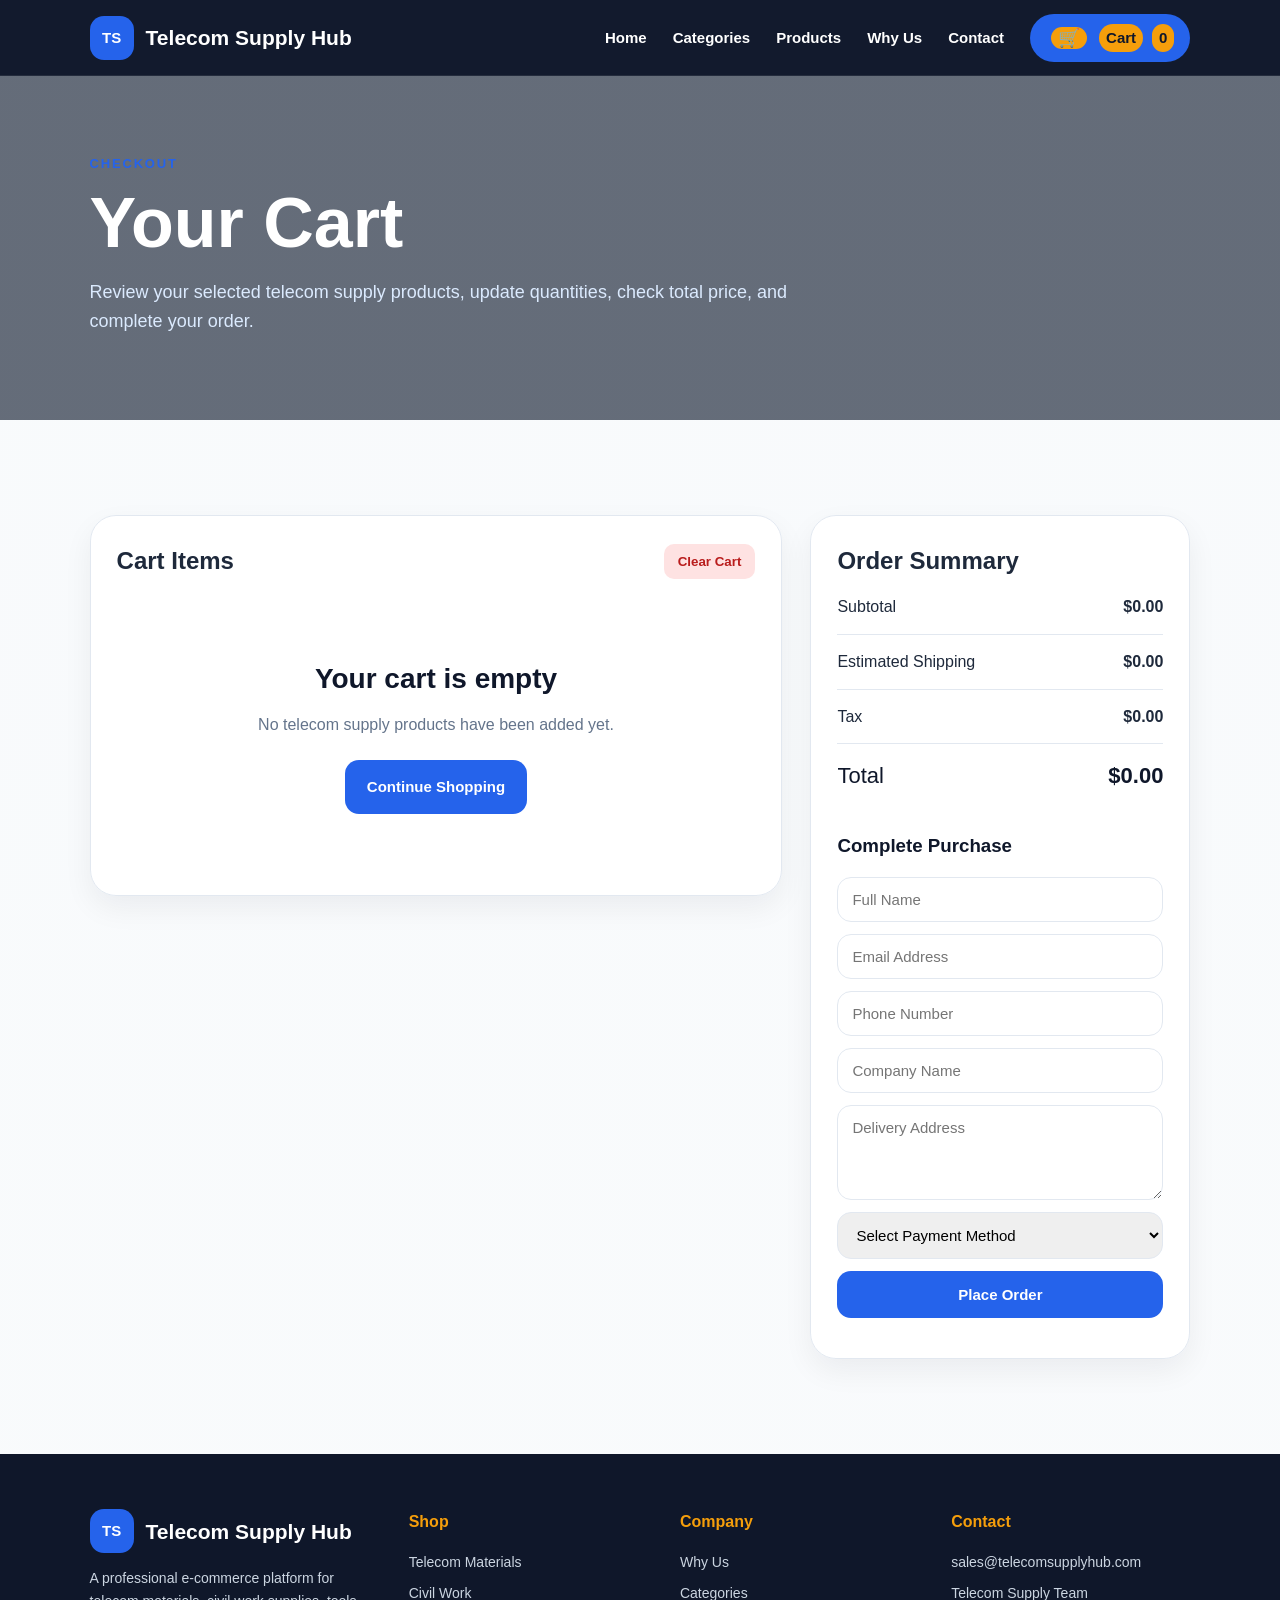
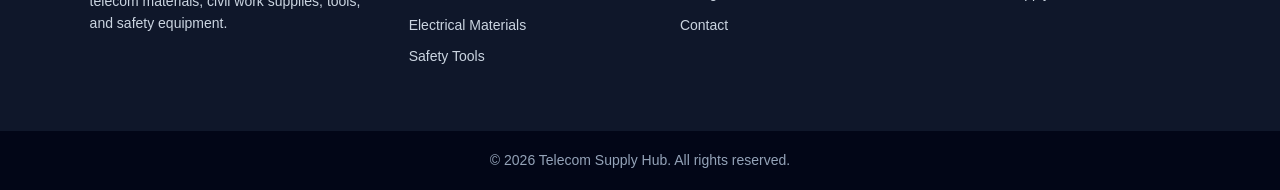
==== cart.html @ cbcdbc83 "third commit" ====
<!DOCTYPE html>
<html lang="en">
<head>
  <meta charset="UTF-8" />
  <meta name="viewport" content="width=device-width, initial-scale=1.0" />
  <title>Your Cart - Telecom Supply Hub</title>
  <link rel="stylesheet" href="style.css" />
</head>
<body>
  <header class="topbar">
    <a href="index.html" class="logo">
      <span class="logo-mark">TS</span>
      <span>Telecom Supply Hub</span>
    </a>

    <nav class="nav-links" id="navLinks">
      <a href="index.html#home">Home</a>
      <a href="index.html#categories">Categories</a>
      <a href="index.html#products">Products</a>
      <a href="index.html#why-us">Why Us</a>
      <a href="index.html#contact">Contact</a>
      <a href="cart.html" class="cart-link"><span class="cart-icon">🛒</span><span class="cart-text">Cart</span><span id="cartCount">0</span></a>
    </nav>

    <button class="menu-btn" id="menuBtn">☰</button>
  </header>

  <main>
    <section class="cart-hero">
      <div>
        <p class="eyebrow">Checkout</p>
        <h1>Your Cart</h1>
        <p>Review your selected telecom supply products, update quantities, check total price, and complete your order.</p>
      </div>
    </section>

    <section class="section cart-page-section">
      <div class="cart-layout">
        <div class="cart-items-panel">
          <div class="cart-panel-header">
            <h2>Cart Items</h2>
            <button class="clear-cart-btn" id="clearCartBtn">Clear Cart</button>
          </div>
          <div id="cartItemsContainer"></div>
        </div>

        <aside class="checkout-panel">
          <h2>Order Summary</h2>
          <div class="summary-row"><span>Subtotal</span><strong id="subtotalPrice">$0</strong></div>
          <div class="summary-row"><span>Estimated Shipping</span><strong id="shippingPrice">$0</strong></div>
          <div class="summary-row"><span>Tax</span><strong id="taxPrice">$0</strong></div>
          <div class="summary-total"><span>Total</span><strong id="totalPrice">$0</strong></div>

          <form class="checkout-form" id="checkoutForm">
            <h3>Complete Purchase</h3>
            <input type="text" placeholder="Full Name" required />
            <input type="email" placeholder="Email Address" required />
            <input type="tel" placeholder="Phone Number" required />
            <input type="text" placeholder="Company Name" />
            <textarea placeholder="Delivery Address" required></textarea>
            <select required>
              <option value="">Select Payment Method</option>
              <option>Cash on Delivery</option>
              <option>Bank Transfer</option>
              <option>Credit Card</option>
            </select>
            <button type="submit" class="btn btn-primary checkout-btn">Place Order</button>
          </form>

          <p class="checkout-note" id="checkoutNote"></p>
        </aside>
      </div>
    </section>
  </main>

  <footer class="footer">
    <div>
      <div class="logo footer-logo"><span class="logo-mark">TS</span><span>Telecom Supply Hub</span></div>
      <p>A professional e-commerce platform for telecom materials, civil work supplies, tools, and safety equipment.</p>
    </div>
    <div><h4>Shop</h4><a href="index.html#products">Telecom Materials</a><a href="index.html#products">Civil Work</a><a href="index.html#products">Electrical Materials</a><a href="index.html#products">Safety Tools</a></div>
    <div><h4>Company</h4><a href="index.html#why-us">Why Us</a><a href="index.html#categories">Categories</a><a href="index.html#contact">Contact</a></div>
    <div><h4>Contact</h4><p>sales@telecomsupplyhub.com</p><p>Telecom Supply Team</p></div>
  </footer>

  <div class="footer-bottom">© 2026 Telecom Supply Hub. All rights reserved.</div>
  <script src="script.js"></script>
</body>
</html>
---- style.css ----
* {
  margin: 0;
  padding: 0;
  box-sizing: border-box;
}

:root {
  --primary: #0f172a;
  --secondary: #2563eb;
  --accent: #f59e0b;
  --success: #16a34a;
  --light: #f8fafc;
  --text: #1e293b;
  --muted: #64748b;
  --white: #ffffff;
  --border: #e2e8f0;
  --shadow: 0 20px 45px rgba(15, 23, 42, 0.12);
}

html {
  scroll-behavior: smooth;
}

body {
  font-family: Arial, Helvetica, sans-serif;
  background:
    linear-gradient(rgba(248, 250, 252, 0.94), rgba(248, 250, 252, 0.94)),
    url("https://images.unsplash.com/photo-1497366754035-f200968a6e72?auto=format&fit=crop&w=1800&q=80");
  background-size: cover;
  background-position: center;
  background-attachment: fixed;
  color: var(--text);
  line-height: 1.6;
}

a {
  text-decoration: none;
  color: inherit;
}

.topbar {
  width: 100%;
  min-height: 76px;
  background: rgba(15, 23, 42, 0.96);
  backdrop-filter: blur(14px);
  border-bottom: 1px solid rgba(255, 255, 255, 0.08);
  display: flex;
  align-items: center;
  justify-content: space-between;
  padding: 0 7%;
  position: fixed;
  top: 0;
  left: 0;
  z-index: 1000;
}

.logo {
  display: flex;
  align-items: center;
  gap: 12px;
  font-weight: 800;
  color: var(--white);
  font-size: 21px;
}

.logo-mark {
  width: 44px;
  height: 44px;
  border-radius: 14px;
  background: var(--secondary);
  display: grid;
  place-items: center;
  color: var(--white);
  font-weight: 900;
  font-size: 15px;
}

.nav-links {
  display: flex;
  align-items: center;
  gap: 26px;
  font-size: 15px;
  font-weight: 700;
  color: var(--white);
}

.nav-links a:hover {
  color: var(--accent);
}

.cart-link {
  background: var(--secondary);
  color: var(--white);
  padding: 10px 16px;
  border-radius: 999px;
}

.cart-link span {
  background: var(--accent);
  color: var(--primary);
  padding: 2px 7px;
  border-radius: 999px;
  margin-left: 5px;
}

.menu-btn {
  display: none;
  border: none;
  background: var(--secondary);
  color: var(--white);
  padding: 10px 13px;
  border-radius: 10px;
  font-size: 20px;
  cursor: pointer;
}

.hero {
  min-height: 100vh;
  padding: 150px 7% 90px;
  display: grid;
  grid-template-columns: 1.05fr 0.95fr;
  gap: 60px;
  align-items: center;
  background:
    linear-gradient(rgba(30, 41, 59, 0.62), rgba(30, 41, 59, 0.62)),
    url("https://images.unsplash.com/photo-1516321318423-f06f85e504b3?auto=format&fit=crop&w=1800&q=80");
  background-size: cover;
  background-position: center;
  color: var(--white);
}

.hero-badge {
  display: inline-flex;
  align-items: center;
  gap: 12px;
  background: rgba(255, 255, 255, 0.16);
  color: var(--white);
  border: 1px solid rgba(255, 255, 255, 0.34);
  padding: 12px 16px;
  border-radius: 18px;
  backdrop-filter: blur(14px);
  margin-bottom: 24px;
  box-shadow: 0 12px 28px rgba(15, 23, 42, 0.16);
}

.hero-badge-icon {
  width: 34px;
  height: 34px;
  display: grid;
  place-items: center;
  background: var(--success);
  border-radius: 50%;
  font-weight: 900;
  flex-shrink: 0;
}

.hero-badge strong,
.hero-badge small {
  display: block;
}

.hero-badge strong {
  font-size: 14px;
}

.hero-badge small {
  color: #dbeafe;
  font-size: 12px;
  margin-top: 2px;
}

.hero h1 {
  font-size: clamp(42px, 6vw, 76px);
  line-height: 1.05;
  letter-spacing: -2px;
  margin-bottom: 24px;
}

.hero p {
  max-width: 640px;
  font-size: 18px;
  color: #dbeafe;
  margin-bottom: 34px;
}

.hero-buttons {
  display: flex;
  flex-wrap: wrap;
  gap: 16px;
  margin-bottom: 38px;
}

.btn {
  display: inline-flex;
  align-items: center;
  justify-content: center;
  border: none;
  border-radius: 14px;
  padding: 15px 22px;
  font-size: 15px;
  font-weight: 800;
  cursor: pointer;
  transition: 0.25s ease;
}

.btn:hover {
  transform: translateY(-4px);
}

.btn-primary {
  background: var(--secondary);
  color: var(--white);
}

.btn-primary:hover {
  background: #1d4ed8;
}

.btn-secondary {
  background: var(--white);
  color: var(--secondary);
  border: 1px solid var(--border);
}

.hero-stats {
  display: grid;
  grid-template-columns: repeat(3, minmax(100px, 1fr));
  gap: 16px;
  max-width: 620px;
}

.stat-card,
.hero-card,
.supply-list div {
  background: rgba(255, 255, 255, 0.13);
  border: 1px solid rgba(255, 255, 255, 0.22);
  backdrop-filter: blur(10px);
}

.stat-card {
  border-radius: 18px;
  padding: 18px;
}

.stat-card strong {
  display: block;
  color: var(--accent);
  font-size: 28px;
}

.stat-card span,
.supply-list span {
  color: #dbeafe;
  font-size: 13px;
  font-weight: 700;
}

.hero-card {
  border-radius: 34px;
  padding: 30px;
  box-shadow: var(--shadow);
}

.hero-card-header {
  display: flex;
  justify-content: space-between;
  align-items: center;
  margin-bottom: 26px;
}

.hero-card-header span {
  background: var(--accent);
  color: var(--primary);
  padding: 8px 12px;
  border-radius: 999px;
  font-size: 12px;
  font-weight: 900;
}

.supply-list {
  display: grid;
  gap: 16px;
}

.supply-list div {
  border-radius: 18px;
  padding: 18px;
}

.supply-list strong {
  display: block;
  color: var(--white);
  margin-bottom: 4px;
}

.section {
  padding: 95px 7%;
}

.category-section {
  background:
    linear-gradient(rgba(248, 250, 252, 0.92), rgba(248, 250, 252, 0.92)),
    url("https://images.unsplash.com/photo-1486406146926-c627a92ad1ab?auto=format&fit=crop&w=1800&q=80");
  background-size: cover;
  background-position: center;
}

.section-title {
  max-width: 780px;
  margin-bottom: 45px;
}

.section-title.center {
  text-align: center;
  margin-left: auto;
  margin-right: auto;
}

.eyebrow {
  color: var(--secondary);
  text-transform: uppercase;
  font-weight: 900;
  letter-spacing: 1.8px;
  font-size: 13px;
  margin-bottom: 12px;
}

.section-title h2 {
  color: var(--primary);
  font-size: clamp(32px, 4vw, 48px);
  line-height: 1.12;
  margin-bottom: 16px;
  letter-spacing: -1px;
}

.section-title p,
.category-card p,
.product-info p {
  color: var(--muted);
  font-size: 15px;
}

.category-grid,
.product-grid,
.features-grid {
  display: grid;
  grid-template-columns: repeat(3, 1fr);
  gap: 22px;
}

.category-card,
.product-card,
.filter-panel,
.cart-items-panel,
.checkout-panel {
  background: rgba(255, 255, 255, 0.94);
  border: 1px solid var(--border);
  box-shadow: 0 12px 30px rgba(7, 17, 31, 0.06);
  backdrop-filter: blur(10px);
}

.category-card {
  border-radius: 24px;
  padding: 28px;
  transition: 0.25s ease;
}

.category-card:hover,
.product-card:hover {
  transform: translateY(-8px);
  box-shadow: var(--shadow);
}

.category-icon {
  width: 58px;
  height: 58px;
  border-radius: 18px;
  display: grid;
  place-items: center;
  background: #eff6ff;
  color: var(--secondary);
  font-size: 27px;
  margin-bottom: 18px;
}

.category-card h3,
.product-info h3 {
  color: var(--primary);
  font-size: 22px;
  margin-bottom: 10px;
}

.products-section {
  background:
    linear-gradient(rgba(241, 245, 249, 0.90), rgba(241, 245, 249, 0.90)),
    url("https://images.unsplash.com/photo-1586528116311-ad8dd3c8310d?auto=format&fit=crop&w=1800&q=80");
  background-size: cover;
  background-position: center;
}

.shop-layout {
  display: grid;
  grid-template-columns: 280px 1fr;
  gap: 28px;
  align-items: start;
}

.filter-panel {
  border-radius: 24px;
  padding: 20px;
  position: sticky;
  top: 100px;
}

.search-box {
  width: 100%;
  padding: 14px 15px;
  border-radius: 14px;
  border: 1px solid var(--border);
  outline: none;
  margin-bottom: 18px;
  font-size: 15px;
}

.filter-list {
  display: grid;
  gap: 10px;
}

.filter-btn {
  border: none;
  text-align: left;
  background: #f8fafc;
  color: var(--text);
  padding: 13px 14px;
  border-radius: 14px;
  font-weight: 800;
  cursor: pointer;
  transition: 0.25s ease;
}

.filter-btn.active,
.filter-btn:hover {
  background: var(--secondary);
  color: var(--white);
}

.product-card {
  border-radius: 26px;
  overflow: hidden;
  transition: 0.25s ease;
  display: flex;
  flex-direction: column;
  min-height: 520px;
}

.product-img {
  height: 220px;
  background-color: #e2e8f0;
  background-repeat: no-repeat;
  background-size: cover;
  background-position: center;
  flex-shrink: 0;
}

.product-info {
  padding: 22px;
  display: flex;
  flex-direction: column;
  flex-grow: 1;
}

.product-tag {
  display: inline-block;
  width: fit-content;
  background: #eff6ff;
  color: var(--secondary);
  border-radius: 999px;
  padding: 6px 10px;
  font-size: 12px;
  font-weight: 900;
  margin-bottom: 12px;
}

.product-info h3 {
  min-height: 54px;
}

.product-info p {
  min-height: 70px;
  margin-bottom: 16px;
}

.product-purchase {
  margin-top: auto;
}

.product-qty-row {
  display: flex;
  align-items: center;
  justify-content: space-between;
  gap: 14px;
  margin-bottom: 14px;
}

.product-qty-row label {
  color: var(--muted);
  font-weight: 800;
  font-size: 13px;
}

.product-qty {
  width: 82px;
  border: 1px solid var(--border);
  border-radius: 12px;
  padding: 10px;
  outline: none;
  font-weight: 800;
  color: var(--primary);
}

.product-bottom {
  display: flex;
  align-items: center;
  justify-content: space-between;
  gap: 16px;
}

.product-bottom strong {
  color: var(--accent);
  font-size: 21px;
  white-space: nowrap;
}

.add-cart-btn {
  border: none;
  background: var(--secondary);
  color: var(--white);
  padding: 10px 13px;
  border-radius: 12px;
  cursor: pointer;
  font-weight: 800;
  transition: 0.25s ease;
  white-space: nowrap;
}

.add-cart-btn:hover,
.add-cart-btn.added {
  background: var(--accent);
  color: var(--primary);
}

.why-us {
  background:
    linear-gradient(rgba(30, 41, 59, 0.88), rgba(30, 41, 59, 0.88)),
    url("https://images.unsplash.com/photo-1581091226825-a6a2a5aee158?auto=format&fit=crop&w=1800&q=80");
  background-size: cover;
  background-position: center;
  color: var(--white);
}

.why-us .section-title h2,
.why-us .section-title p {
  color: var(--white);
}

.feature-card {
  background: rgba(255, 255, 255, 0.10);
  border: 1px solid rgba(255, 255, 255, 0.18);
  border-radius: 24px;
  padding: 28px;
  backdrop-filter: blur(10px);
}

.feature-card span {
  font-size: 32px;
  display: block;
  margin-bottom: 18px;
}

.feature-card h3 {
  color: var(--white);
}

.feature-card p {
  color: #dbeafe;
}

.cta {
  margin: 90px 7%;
  border-radius: 34px;
  padding: 65px;
  background:
    linear-gradient(rgba(37, 99, 235, 0.88), rgba(15, 23, 42, 0.88)),
    url("https://images.unsplash.com/photo-1516321318423-f06f85e504b3?auto=format&fit=crop&w=1800&q=80");
  background-size: cover;
  background-position: center;
  color: var(--white);
  display: grid;
  grid-template-columns: 1fr auto;
  align-items: center;
  gap: 30px;
  box-shadow: var(--shadow);
}

.cta h2 {
  font-size: clamp(30px, 4vw, 48px);
  line-height: 1.12;
  margin-bottom: 12px;
}

.cta p {
  color: #dbeafe;
  max-width: 720px;
}

.footer {
  background: var(--primary);
  color: var(--white);
  padding: 55px 7%;
  display: grid;
  grid-template-columns: 1.2fr repeat(3, 1fr);
  gap: 32px;
}

.footer-logo {
  color: var(--white);
  margin-bottom: 14px;
}

.footer h4 {
  margin-bottom: 16px;
  color: var(--accent);
}

.footer p,
.footer a {
  color: #cbd5e1;
  display: block;
  margin-bottom: 9px;
  font-size: 14px;
}

.footer-bottom {
  background: #020617;
  color: #94a3b8;
  padding: 18px 7%;
  text-align: center;
  font-size: 14px;
}

.hidden {
  display: none !important;
}

.cart-hero {
  min-height: 420px;
  padding: 150px 7% 80px;
  display: flex;
  align-items: center;
  background:
    linear-gradient(rgba(30, 41, 59, 0.68), rgba(30, 41, 59, 0.68)),
    url("https://images.unsplash.com/photo-1586528116311-ad8dd3c8310d?auto=format&fit=crop&w=1800&q=80");
  background-size: cover;
  background-position: center;
  color: var(--white);
}

.cart-hero h1 {
  font-size: clamp(42px, 6vw, 70px);
  line-height: 1.05;
  margin-bottom: 18px;
}

.cart-hero p:not(.eyebrow) {
  max-width: 760px;
  color: #dbeafe;
  font-size: 18px;
}

.cart-page-section {
  background:
    linear-gradient(rgba(248, 250, 252, 0.92), rgba(248, 250, 252, 0.92)),
    url("https://images.unsplash.com/photo-1586528116311-ad8dd3c8310d?auto=format&fit=crop&w=1800&q=80");
  background-size: cover;
  background-position: center;
}

.cart-layout {
  display: grid;
  grid-template-columns: minmax(0, 1fr) 380px;
  gap: 28px;
  align-items: start;
}

.cart-items-panel,
.checkout-panel {
  border-radius: 26px;
  padding: 26px;
}

.cart-panel-header {
  display: flex;
  justify-content: space-between;
  gap: 15px;
  align-items: center;
  margin-bottom: 22px;
}

.clear-cart-btn,
.remove-item-btn,
.quantity-btn {
  border: none;
  cursor: pointer;
  font-weight: 800;
  border-radius: 10px;
}

.clear-cart-btn {
  background: #fee2e2;
  color: #b91c1c;
  padding: 10px 14px;
}

.cart-item {
  display: grid;
  grid-template-columns: 120px 1fr auto;
  gap: 18px;
  align-items: center;
  padding: 18px 0;
  border-bottom: 1px solid var(--border);
}

.cart-item:last-child {
  border-bottom: none;
}

.cart-item-img {
  height: 95px;
  border-radius: 18px;
  background-color: #e2e8f0;
  background-repeat: no-repeat;
  background-size: cover;
  background-position: center;
}

.cart-item h3 {
  color: var(--primary);
  margin-bottom: 6px;
}

.cart-item p {
  color: var(--muted);
  font-size: 14px;
}

.cart-item-price {
  color: var(--accent);
  font-size: 20px;
  font-weight: 900;
  margin-top: 8px;
}

.cart-item-line-total {
  color: var(--primary);
  font-weight: 900;
  margin-top: 4px;
}

.cart-actions {
  display: flex;
  flex-direction: column;
  gap: 12px;
  align-items: flex-end;
}

.quantity-control {
  display: flex;
  align-items: center;
  gap: 9px;
  background: #f8fafc;
  border: 1px solid var(--border);
  border-radius: 999px;
  padding: 6px;
}

.quantity-btn {
  width: 28px;
  height: 28px;
  background: var(--secondary);
  color: var(--white);
}

.remove-item-btn {
  background: #f1f5f9;
  color: #64748b;
  padding: 9px 12px;
}

.empty-cart {
  text-align: center;
  padding: 55px 20px;
}

.empty-cart h3 {
  color: var(--primary);
  font-size: 28px;
  margin-bottom: 10px;
}

.empty-cart p {
  color: var(--muted);
  margin-bottom: 22px;
}

.summary-row,
.summary-total {
  display: flex;
  justify-content: space-between;
  align-items: center;
  padding: 14px 0;
  border-bottom: 1px solid var(--border);
}

.summary-total {
  border-bottom: none;
  font-size: 22px;
  color: var(--primary);
}

.checkout-form {
  display: grid;
  gap: 12px;
  margin-top: 24px;
}

.checkout-form h3 {
  color: var(--primary);
  margin-bottom: 4px;
}

.checkout-form input,
.checkout-form textarea,
.checkout-form select {
  width: 100%;
  border: 1px solid var(--border);
  border-radius: 14px;
  padding: 13px 14px;
  font-size: 15px;
  font-family: inherit;
  outline: none;
}

.checkout-form textarea {
  min-height: 95px;
  resize: vertical;
}

.checkout-note {
  margin-top: 14px;
  color: #16a34a;
  font-weight: 800;
}

@media (max-width: 1100px) {
  .hero,
  .cta {
    grid-template-columns: 1fr;
  }

  .category-grid,
  .product-grid,
  .features-grid {
    grid-template-columns: repeat(2, 1fr);
  }

  .shop-layout,
  .cart-layout {
    grid-template-columns: 1fr;
  }

  .filter-panel {
    position: static;
  }
}

@media (max-width: 768px) {
  body {
    background-attachment: scroll;
  }

  .topbar {
    padding: 14px 5%;
  }

  .menu-btn {
    display: block;
  }

  .nav-links {
    position: absolute;
    top: 76px;
    left: 5%;
    right: 5%;
    background: var(--primary);
    border: 1px solid rgba(255, 255, 255, 0.12);
    border-radius: 20px;
    padding: 20px;
    flex-direction: column;
    align-items: stretch;
    box-shadow: var(--shadow);
    display: none;
  }

  .nav-links.show {
    display: flex;
  }

  .hero {
    padding: 125px 5% 60px;
  }

  .hero-stats,
  .category-grid,
  .product-grid,
  .features-grid,
  .footer {
    grid-template-columns: 1fr;
  }

  .section {
    padding: 70px 5%;
  }

  .product-img {
    height: 240px;
  }

  .cta {
    margin: 60px 5%;
    padding: 36px 24px;
  }
}

@media (max-width: 600px) {
  .cart-item {
    grid-template-columns: 1fr;
  }

  .cart-item-img {
    height: 180px;
  }

  .cart-actions {
    align-items: flex-start;
  }

  .cart-panel-header {
    flex-direction: column;
    align-items: flex-start;
  }
}

/* ================================
   FINAL UPDATE: CART ICON, ELECTRICAL, MOBILE COMPACT GRID
================================ */

.cart-link {
  display: inline-flex;
  align-items: center;
  gap: 7px;
}

.cart-icon {
  font-size: 18px;
  line-height: 1;
}

.cart-link #cartCount {
  margin-left: 2px;
}

@media (max-width: 768px) {
  .filter-list {
    grid-template-columns: repeat(2, 1fr);
  }

  .filter-btn {
    text-align: center;
    padding: 11px 9px;
    font-size: 13px;
  }

  .product-grid {
    grid-template-columns: repeat(2, minmax(0, 1fr));
    gap: 14px;
  }

  .product-card {
    min-height: 390px;
    border-radius: 18px;
  }

  .product-img {
    height: 135px;
  }

  .product-info {
    padding: 14px;
  }

  .product-tag {
    font-size: 10px;
    padding: 5px 8px;
    margin-bottom: 8px;
  }

  .product-info h3 {
    font-size: 16px;
    min-height: 40px;
    margin-bottom: 7px;
  }

  .product-info p {
    font-size: 12px;
    min-height: 58px;
    margin-bottom: 10px;
  }

  .product-qty-row {
    gap: 8px;
    margin-bottom: 10px;
  }

  .product-qty-row label {
    font-size: 11px;
  }

  .product-qty {
    width: 58px;
    padding: 7px;
    border-radius: 9px;
  }

  .product-bottom {
    flex-direction: column;
    align-items: stretch;
    gap: 8px;
  }

  .product-bottom strong {
    font-size: 17px;
  }

  .add-cart-btn {
    width: 100%;
    padding: 9px;
    font-size: 12px;
  }
}

@media (max-width: 420px) {
  .product-grid {
    gap: 10px;
  }

  .product-card {
    min-height: 365px;
  }

  .product-img {
    height: 115px;
  }

  .product-info h3 {
    font-size: 14px;
  }

  .product-info p {
    font-size: 11px;
  }
}


/* ================================
   PRODUCTS PAGINATION
================================ */

.pagination-controls {
  margin-top: 34px;
  display: flex;
  justify-content: center;
  align-items: center;
  gap: 14px;
  grid-column: 2;
}

.page-numbers {
  display: flex;
  align-items: center;
  gap: 8px;
}

.page-arrow,
.page-number {
  border: none;
  background: rgba(255, 255, 255, 0.96);
  color: var(--primary);
  border: 1px solid var(--border);
  width: 44px;
  height: 44px;
  border-radius: 14px;
  cursor: pointer;
  font-weight: 900;
  box-shadow: 0 10px 22px rgba(15, 23, 42, 0.08);
  transition: 0.25s ease;
}

.page-arrow:hover,
.page-number:hover,
.page-number.active {
  background: var(--secondary);
  color: var(--white);
  transform: translateY(-3px);
}

.page-arrow:disabled {
  opacity: 0.45;
  cursor: not-allowed;
  transform: none;
}

@media (max-width: 1100px) {
  .pagination-controls {
    grid-column: 1;
  }
}

@media (max-width: 768px) {
  .pagination-controls {
    margin-top: 24px;
    gap: 10px;
  }

  .page-arrow,
  .page-number {
    width: 38px;
    height: 38px;
    border-radius: 12px;
    font-size: 13px;
  }
}

/* =========================================
   MOBILE OPTIMIZATION 425px AND BELOW
========================================= */

@media (max-width: 425px) {

  body {
    overflow-x: hidden;
  }

  /* ================= NAVBAR ================= */

  .topbar {
    min-height: 70px;
    padding: 12px 4%;
  }

  .logo {
    gap: 8px;
    font-size: 16px;
  }

  .logo-mark {
    width: 38px;
    height: 38px;
    font-size: 13px;
    border-radius: 12px;
  }

  .menu-btn {
    padding: 8px 11px;
    font-size: 18px;
  }

  .nav-links {
    top: 72px;
    left: 4%;
    right: 4%;
    padding: 18px;
    gap: 16px;
  }

  .cart-link {
    justify-content: center;
    width: 100%;
  }

  /* ================= HERO ================= */

  .hero {
    padding: 110px 4% 50px;
    gap: 35px;
  }

  .hero-badge {
    width: 100%;
    padding: 10px 12px;
    border-radius: 14px;
    gap: 10px;
    align-items: flex-start;
  }

  .hero-badge strong {
    font-size: 12px;
  }

  .hero-badge small {
    font-size: 10px;
    line-height: 1.5;
  }

  .hero-badge-icon {
    width: 28px;
    height: 28px;
    font-size: 12px;
  }

  .hero h1 {
    font-size: 34px;
    line-height: 1.15;
    letter-spacing: -1px;
    margin-bottom: 18px;
  }

  .hero p {
    font-size: 14px;
    line-height: 1.8;
    margin-bottom: 26px;
  }

  .hero-buttons {
    flex-direction: column;
    gap: 12px;
    margin-bottom: 28px;
  }

  .btn {
    width: 100%;
    padding: 13px;
    font-size: 14px;
  }

  .hero-stats {
    grid-template-columns: 1fr;
    gap: 12px;
  }

  .stat-card {
    padding: 16px;
    text-align: center;
  }

  .stat-card strong {
    font-size: 24px;
  }

  .hero-card {
    padding: 20px;
    border-radius: 24px;
  }

  .hero-card-header {
    flex-direction: column;
    align-items: flex-start;
    gap: 10px;
  }

  .supply-list div {
    padding: 15px;
  }

  /* ================= GENERAL ================= */

  .section {
    padding: 60px 4%;
  }

  .section-title {
    margin-bottom: 32px;
  }

  .section-title h2 {
    font-size: 28px;
    line-height: 1.2;
  }

  .section-title p {
    font-size: 14px;
    line-height: 1.7;
  }

  .eyebrow {
    font-size: 11px;
    letter-spacing: 1px;
  }

  /* ================= CATEGORIES ================= */

  .category-grid {
    grid-template-columns: 1fr;
    gap: 16px;
  }

  .category-card {
    padding: 22px;
    border-radius: 20px;
  }

  .category-card h3 {
    font-size: 20px;
  }

  .category-card p {
    font-size: 14px;
  }

  .category-icon {
    width: 52px;
    height: 52px;
    font-size: 24px;
  }

  /* ================= FILTERS ================= */

  .filter-panel {
    padding: 16px;
    border-radius: 20px;
  }

  .search-box {
    padding: 12px 14px;
    font-size: 14px;
  }

  .filter-list {
    grid-template-columns: 1fr;
    gap: 10px;
  }

  .filter-btn {
    font-size: 13px;
    padding: 12px;
    border-radius: 12px;
  }

  /* ================= PRODUCTS ================= */

  .product-grid {
    grid-template-columns: 1fr;
    gap: 18px;
  }

  .product-card {
    min-height: auto;
    border-radius: 20px;
  }

  .product-img {
    height: 220px;
  }

  .product-info {
    padding: 18px;
  }

  .product-tag {
    font-size: 11px;
  }

  .product-info h3 {
    font-size: 20px;
    min-height: auto;
    margin-bottom: 10px;
  }

  .product-info p {
    font-size: 13px;
    min-height: auto;
    line-height: 1.7;
    margin-bottom: 16px;
  }

  .product-qty-row {
    flex-direction: column;
    align-items: flex-start;
    gap: 8px;
  }

  .product-qty {
    width: 100%;
  }

  .product-bottom {
    flex-direction: column;
    align-items: stretch;
    gap: 12px;
  }

  .product-bottom strong {
    font-size: 22px;
    text-align: center;
  }

  .add-cart-btn {
    width: 100%;
    padding: 12px;
    font-size: 14px;
  }

  /* ================= PAGINATION ================= */

  .pagination-controls {
    flex-wrap: wrap;
    gap: 10px;
    margin-top: 24px;
  }

  .page-numbers {
    flex-wrap: wrap;
    justify-content: center;
  }

  .page-arrow,
  .page-number {
    width: 36px;
    height: 36px;
    font-size: 12px;
    border-radius: 10px;
  }

  /* ================= WHY US ================= */

  .features-grid {
    grid-template-columns: 1fr;
    gap: 16px;
  }

  .feature-card {
    padding: 22px;
    border-radius: 20px;
  }

  .feature-card h3 {
    font-size: 20px;
  }

  .feature-card p {
    font-size: 14px;
  }

  /* ================= CTA ================= */

  .cta {
    margin: 50px 4%;
    padding: 28px 20px;
    border-radius: 24px;
    text-align: center;
  }

  .cta h2 {
    font-size: 28px;
  }

  .cta p {
    font-size: 14px;
    line-height: 1.7;
  }

  /* ================= FOOTER ================= */

  .footer {
    grid-template-columns: 1fr;
    gap: 28px;
    padding: 45px 4%;
    text-align: center;
  }

  .footer-logo {
    justify-content: center;
  }

  .footer h4 {
    margin-bottom: 12px;
  }

  .footer-bottom {
    padding: 16px 4%;
    font-size: 12px;
  }

  /* ================= CART PAGE ================= */

  .cart-hero {
    padding: 120px 4% 60px;
  }

  .cart-hero h1 {
    font-size: 34px;
  }

  .cart-hero p {
    font-size: 14px;
  }

  .cart-items-panel,
  .checkout-panel {
    padding: 18px;
    border-radius: 20px;
  }

  .cart-item {
    gap: 14px;
    padding: 16px 0;
  }

  .cart-item-img {
    height: 170px;
  }

  .cart-item h3 {
    font-size: 18px;
  }

  .cart-item-price,
  .cart-item-line-total {
    font-size: 18px;
  }

  .summary-total {
    font-size: 20px;
  }

  .checkout-form input,
  .checkout-form textarea,
  .checkout-form select {
    font-size: 14px;
    padding: 12px;
  }
}
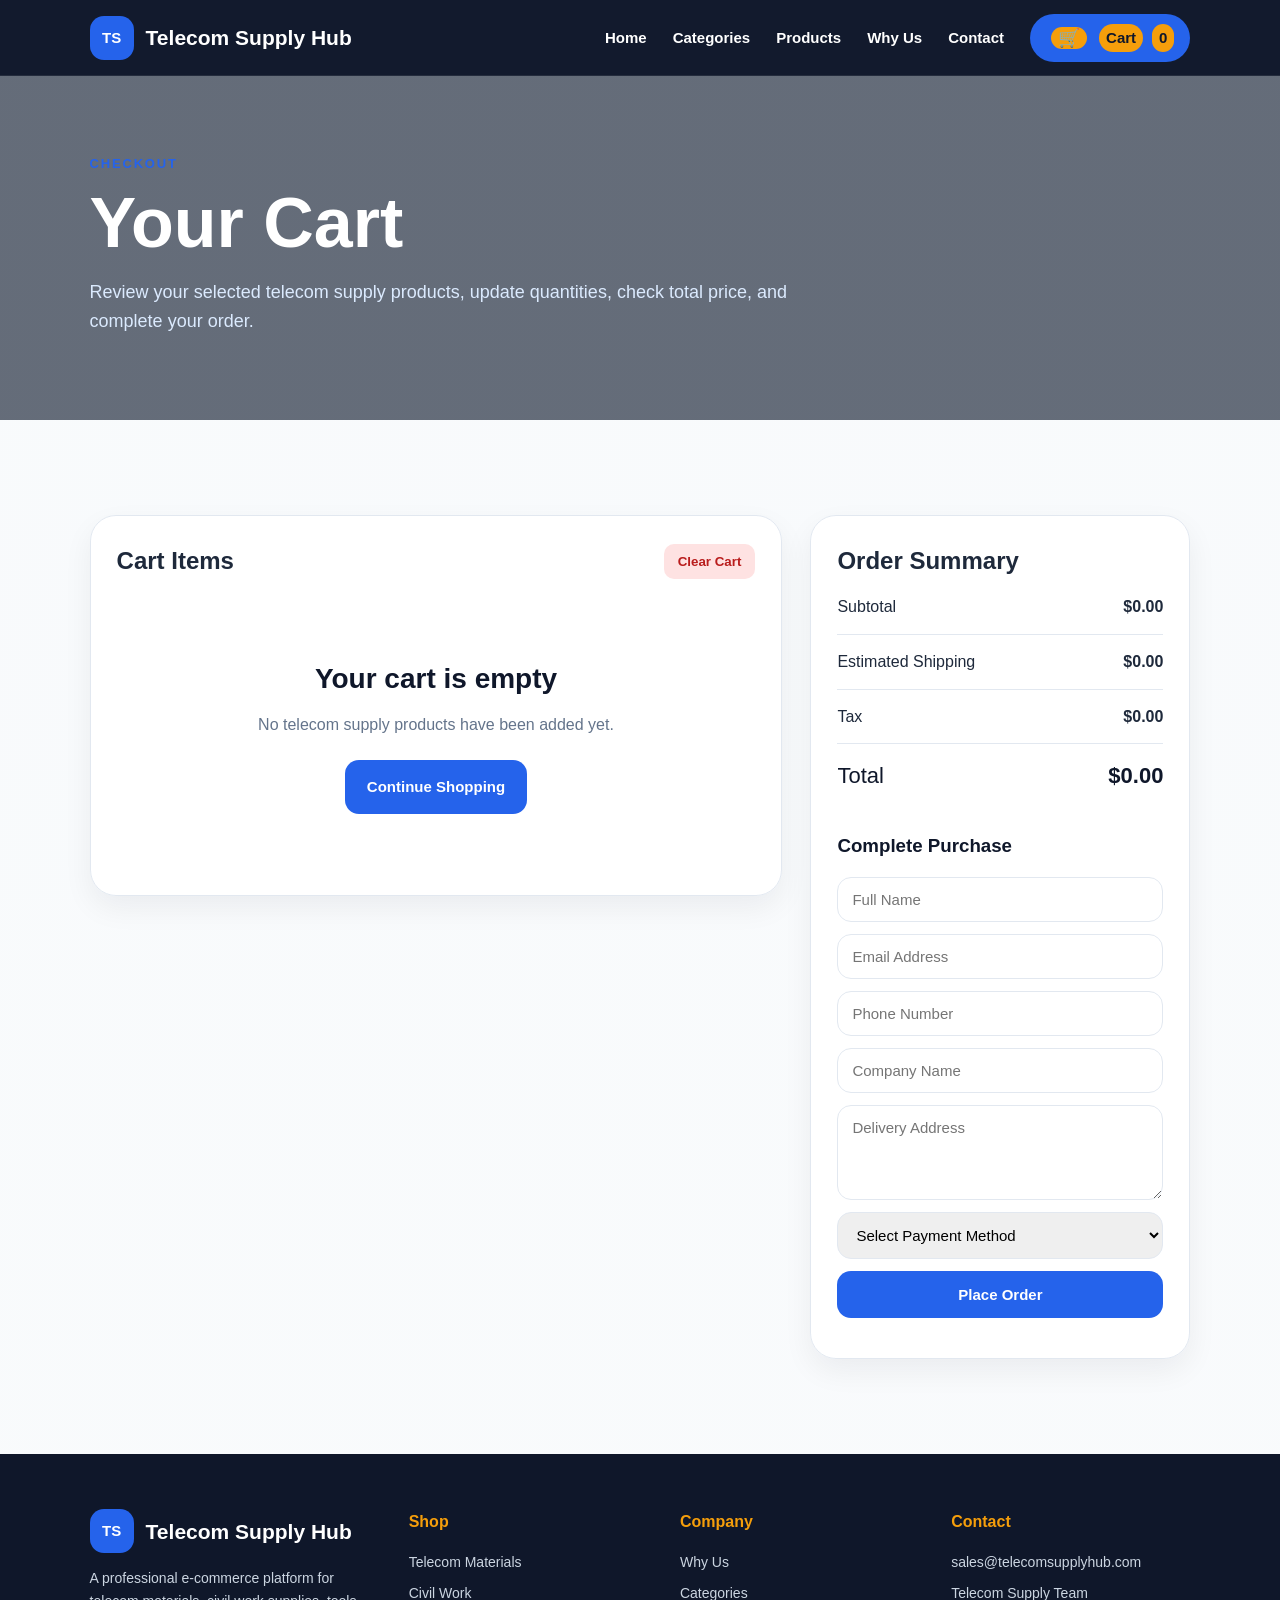
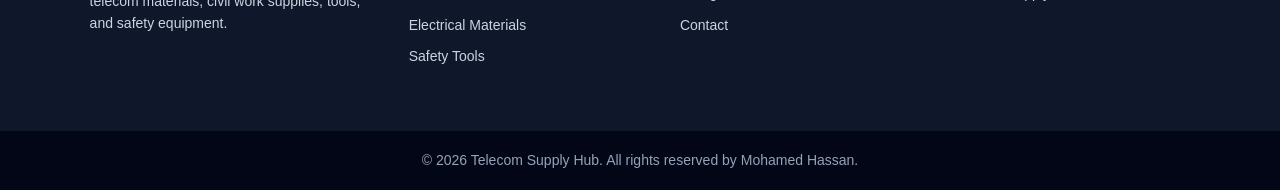
==== commit eaa61722: "Update cart.html" ====
--- a/cart.html
+++ b/cart.html
@@ -83,7 +83,7 @@
     <div><h4>Contact</h4><p>sales@telecomsupplyhub.com</p><p>Telecom Supply Team</p></div>
   </footer>
 
-  <div class="footer-bottom">© 2026 Telecom Supply Hub. All rights reserved.</div>
+  <div class="footer-bottom">© 2026 Telecom Supply Hub. All rights reserved by Mohamed Hassan.</div>
   <script src="script.js"></script>
 </body>
 </html>
